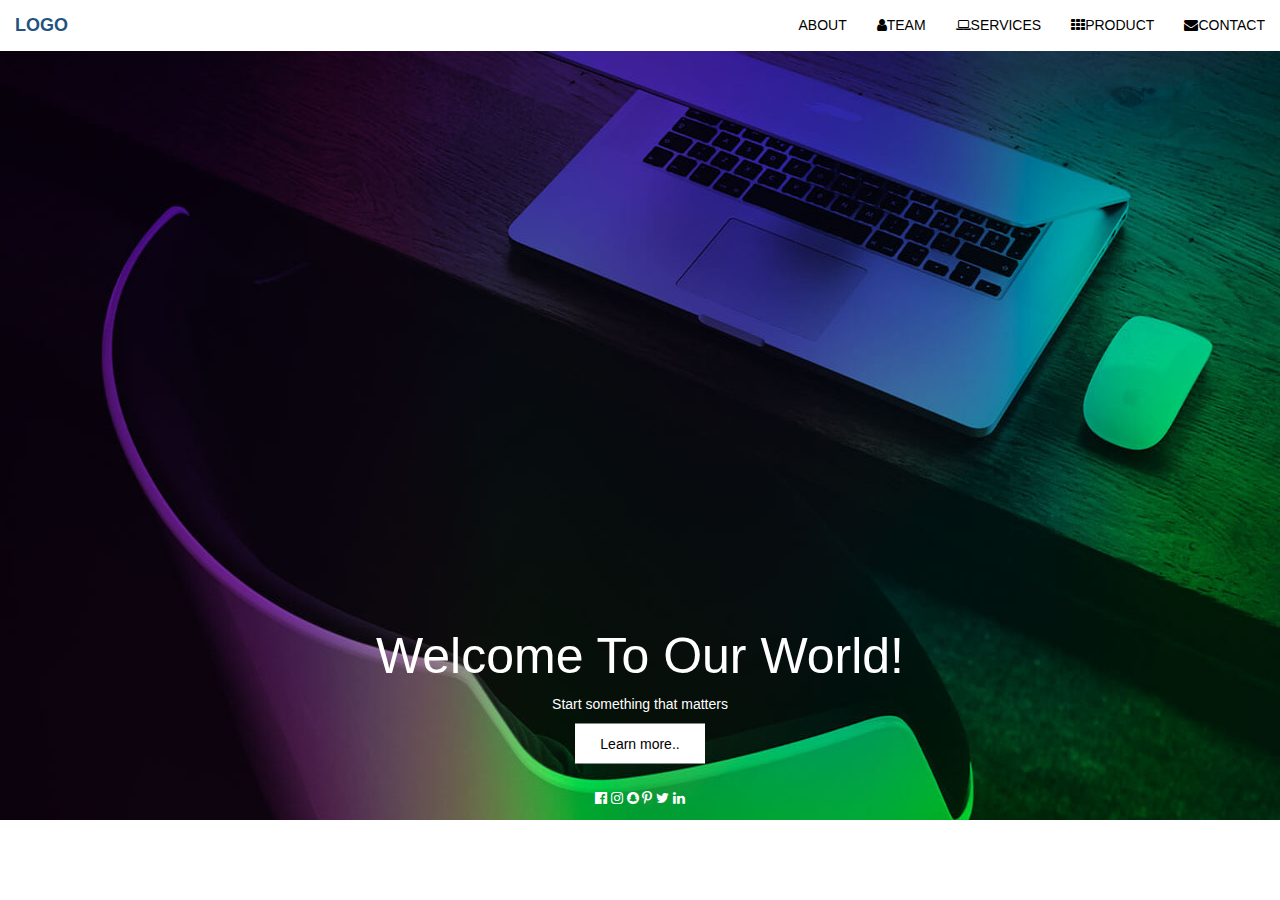
==== index.html @ 6061f88a "Refactored structure" ====
<!DOCTYPE html>
<html>

<head>
  <title>INFOUD</title>
  <meta charset="UTF-8">
  <link rel="stylesheet" href="css/style.css">
  <meta http-equiv="X-UA-Compatible" content="IE=edge">
  <meta name="viewport" content="width=device-width, initial-scale=1">
  <link href="css/bootstrap.min.css" rel="stylesheet">
  <link rel="stylesheet" href="https://cdnjs.cloudflare.com/ajax/libs/font-awesome/4.7.0/css/font-awesome.min.css">
</head>

<body>

  <header>
    <nav class="navbar navbar-fixed-top" style="background-color:white">
      <div class="container-fluid">

        <div class="navbar-header">
          <a class="navbar-brand" href="#">
            <strong>LOGO</a>
          </strong>
        </div>

        <ul class="nav navbar-nav navbar-right">

          <li class="active">
            <a href="#">ABOUT</a>
          </li>
          <li>
            <a href="#">
              <i class="fa fa-user"></i>TEAM</a>
          </li>
          <li>
            <a href="#">
              <i class="fa fa-laptop"></i>SERVICES</a>
          </li>
          <li>
            <a href="#">
              <i class="fa fa-th"></i>PRODUCT</a>
          </li>
          <li>
            <a href="html/contactus.html">
              <i class="fa fa-envelope"></i>CONTACT</a>
          </li>
        </ul>

      </div>
    </nav>
    <img class="image" src="images/compney.jpg" alt="company" width="1500" height="800">
    <div class="text-white" style="padding:48px">

      <h1 style="font-size:50px">Welcome To Our World!</h1>
      <p>Start something that matters</p>
      <button>Learn more..</button>



      <div style="padding:24px 48px">
        <i class="fa fa-facebook-official w3-hover-opacity"></i>
        <i class="fa fa-instagram w3-hover-opacity"></i>
        <i class="fa fa-snapchat w3-hover-opacity"></i>
        <i class="fa fa-pinterest-p w3-hover-opacity"></i>
        <i class="fa fa-twitter w3-hover-opacity"></i>
        <i class="fa fa-linkedin w3-hover-opacity"></i>
      </div>
    </div>
  </header>




  <script src="js/bootstrap.js"></script>
</body>

</html>
<!-- <!DOCTYPE html>
<html>

<head>
  <title>INFOUD</title>
  <meta charset="UTF-8">
  <link rel="stylesheet" href="d:/workspace/HtmlDemo/css/style.css">
  <meta http-equiv="X-UA-Compatible" content="IE=edge">
  <meta name="viewport" content="width=device-width, initial-scale=1">
  <link rel="stylesheet" href="https://maxcdn.bootstrapcdn.com/bootstrap/4.1.3/css/bootstrap.min.css">
  <link rel="stylesheet" href="https://cdnjs.cloudflare.com/ajax/libs/font-awesome/4.7.0/css/font-awesome.min.css">
</head>

<body>
  <div class="header">
    <a href="#default" class="logo">LOGO</a>
    <div class="header-right">
      <a href="#about">ABOUT</a>
      <a href="#team">
        <i class="fa fa-user"></i>TEAM</a>
      <a href="#servies">
        <i class="fa fa-laptop"></i>SERVICES</a>
      <a href="#product">
        <i class="fa fa-th"></i>PRODUCT</a>
      <a href="#contact">
        <i class="fa fa-envelope"></i>CONTACT</a>
    </div>
  </div>
 

  <header style="max-width:1500px;" id="home">
    <img class="image" src="d:/workspace/HtmlDemo/images/compney.jpg" alt="company" width="1500" height="800">
    <div class="text-white" style="padding:48px">

      <h1 style="font-size:50px">Welcome To Our World!</h1>
      <p>Start something that matters</p>
      <button>Learn more..</button>
   


    <div style="padding:24px 48px">
      <i class="fa fa-facebook-official w3-hover-opacity"></i>
      <i class="fa fa-instagram w3-hover-opacity"></i>
      <i class="fa fa-snapchat w3-hover-opacity"></i>
      <i class="fa fa-pinterest-p w3-hover-opacity"></i>
      <i class="fa fa-twitter w3-hover-opacity"></i>
      <i class="fa fa-linkedin w3-hover-opacity"></i>
    </div> </div>
   
  </header>



</body>

</html> -->
---- css/style.css ----
body {
  padding-top: 20px;
  padding-bottom: 20px;
}

.navbar {
  margin-bottom: 20px;
}

.navbar-fixed-top a{
  color: black;
}
.text-white
{
  text-align: center;
  position: absolute;
  top: 80%;
  left: 50%;
  transform: translate(-50%, -50%);
  color: white;
}
.text-white button {
  border: none;
  padding: 10px 25px;
  color: black;
  background-color: white;
  cursor: pointer;
}
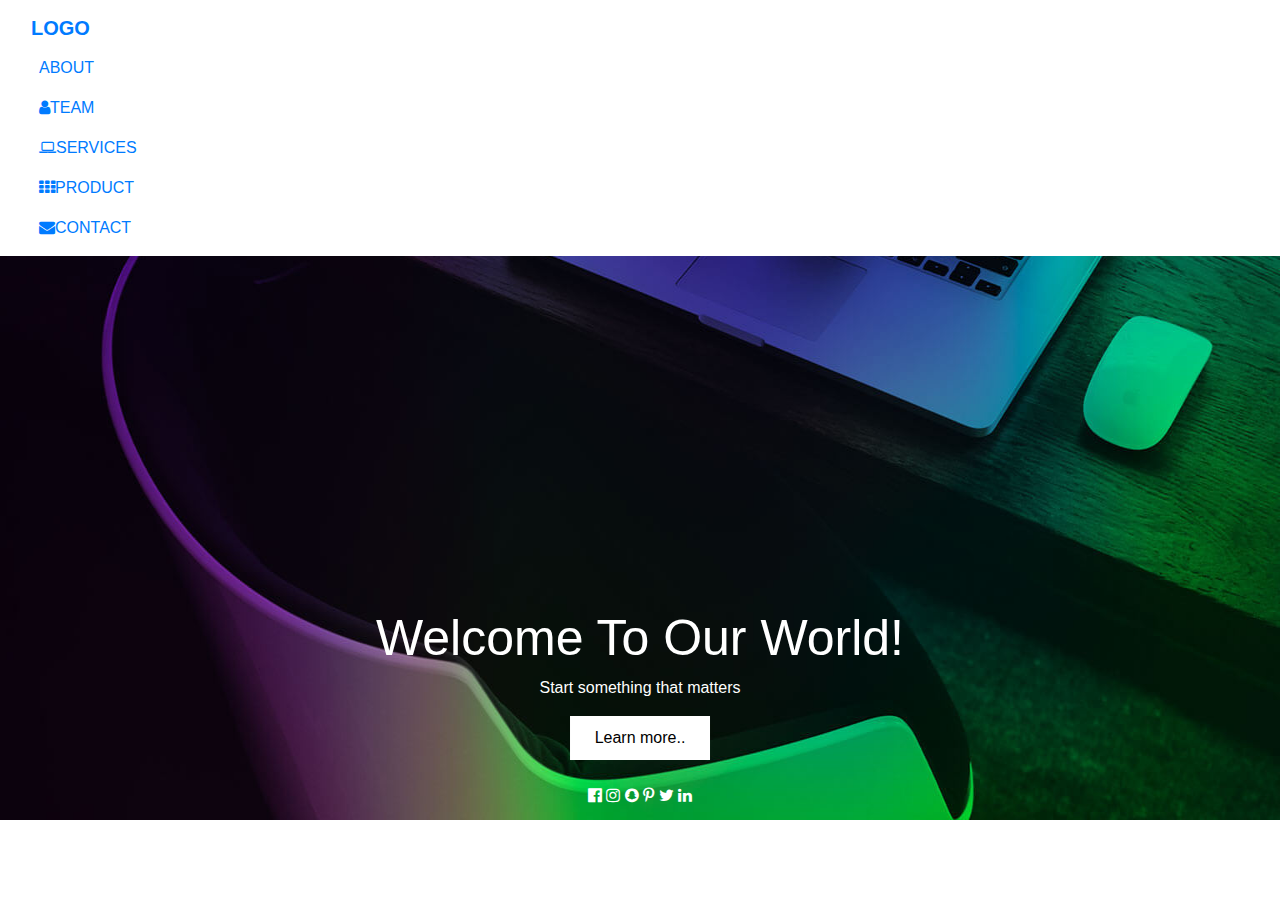
==== commit ef13132d: "changedHomePage" ====
--- a/index.html
+++ b/index.html
@@ -4,58 +4,52 @@
 <head>
   <title>INFOUD</title>
   <meta charset="UTF-8">
-  <link rel="stylesheet" href="css/style.css">
+  <link rel="stylesheet" href="/css/style.css">
   <meta http-equiv="X-UA-Compatible" content="IE=edge">
   <meta name="viewport" content="width=device-width, initial-scale=1">
-  <link href="css/bootstrap.min.css" rel="stylesheet">
+  <link href="/css/bootstrap.min.css" rel="stylesheet">
   <link rel="stylesheet" href="https://cdnjs.cloudflare.com/ajax/libs/font-awesome/4.7.0/css/font-awesome.min.css">
 </head>
 
 <body>
-
   <header>
-    <nav class="navbar navbar-fixed-top" style="background-color:white">
+    <nav class="navbar fixed-top scrolling-navbar" style="background-color:white">
       <div class="container-fluid">
-
         <div class="navbar-header">
           <a class="navbar-brand" href="#">
             <strong>LOGO</a>
           </strong>
         </div>
 
-        <ul class="nav navbar-nav navbar-right">
-
-          <li class="active">
-            <a href="#">ABOUT</a>
-          </li>
-          <li>
-            <a href="#">
+        <ul class="nav navbar-nav ml-auto w-100 justify-content-end">
+          <li class="nav-item">
+            <a class="nav-link" href="html/about.html">ABOUT</a>
+          </li >
+          <li class="nav-item">
+            <a class="nav-link" href="html/team.html">
               <i class="fa fa-user"></i>TEAM</a>
           </li>
-          <li>
-            <a href="#">
+            <li class="nav-item">
+            <a class="nav-link" href="html/work.html">
               <i class="fa fa-laptop"></i>SERVICES</a>
           </li>
-          <li>
-            <a href="#">
+          <li class="nav-item">
+            <a class="nav-link" href="html/product.html">
               <i class="fa fa-th"></i>PRODUCT</a>
           </li>
-          <li>
-            <a href="html/contactus.html">
+           <li class="nav-item">
+            <a class="nav-link" href="html/contactus.html">
               <i class="fa fa-envelope"></i>CONTACT</a>
           </li>
         </ul>
-
       </div>
     </nav>
+
     <img class="image" src="images/compney.jpg" alt="company" width="1500" height="800">
     <div class="text-white" style="padding:48px">
-
       <h1 style="font-size:50px">Welcome To Our World!</h1>
       <p>Start something that matters</p>
       <button>Learn more..</button>
-
-
 
       <div style="padding:24px 48px">
         <i class="fa fa-facebook-official w3-hover-opacity"></i>
@@ -71,7 +65,7 @@
 
 
 
-  <script src="js/bootstrap.js"></script>
+  <script src="/js/bootstrap.js"></script>
 </body>
 
 </html>
--- a/css/style.css
+++ b/css/style.css
@@ -7,9 +7,11 @@
   margin-bottom: 20px;
 }
 
-.navbar-fixed-top a{
-  color: black;
+.nav-link {
+  padding-right: .5rem !important;
+  padding-left: .5rem !important;
 }
+
 .text-white
 {
   text-align: center;
@@ -18,11 +20,21 @@
   left: 50%;
   transform: translate(-50%, -50%);
   color: white;
-}
-.text-white button {
+
+ }
+ .text-white button {
   border: none;
   padding: 10px 25px;
   color: black;
   background-color: white;
   cursor: pointer;
 }
+
+  .space{
+    margin-left: 2pc;
+  }
+#space{  margin-left: 9pc;
+}
+#card-space{
+  margin-left: 2pc;
+}
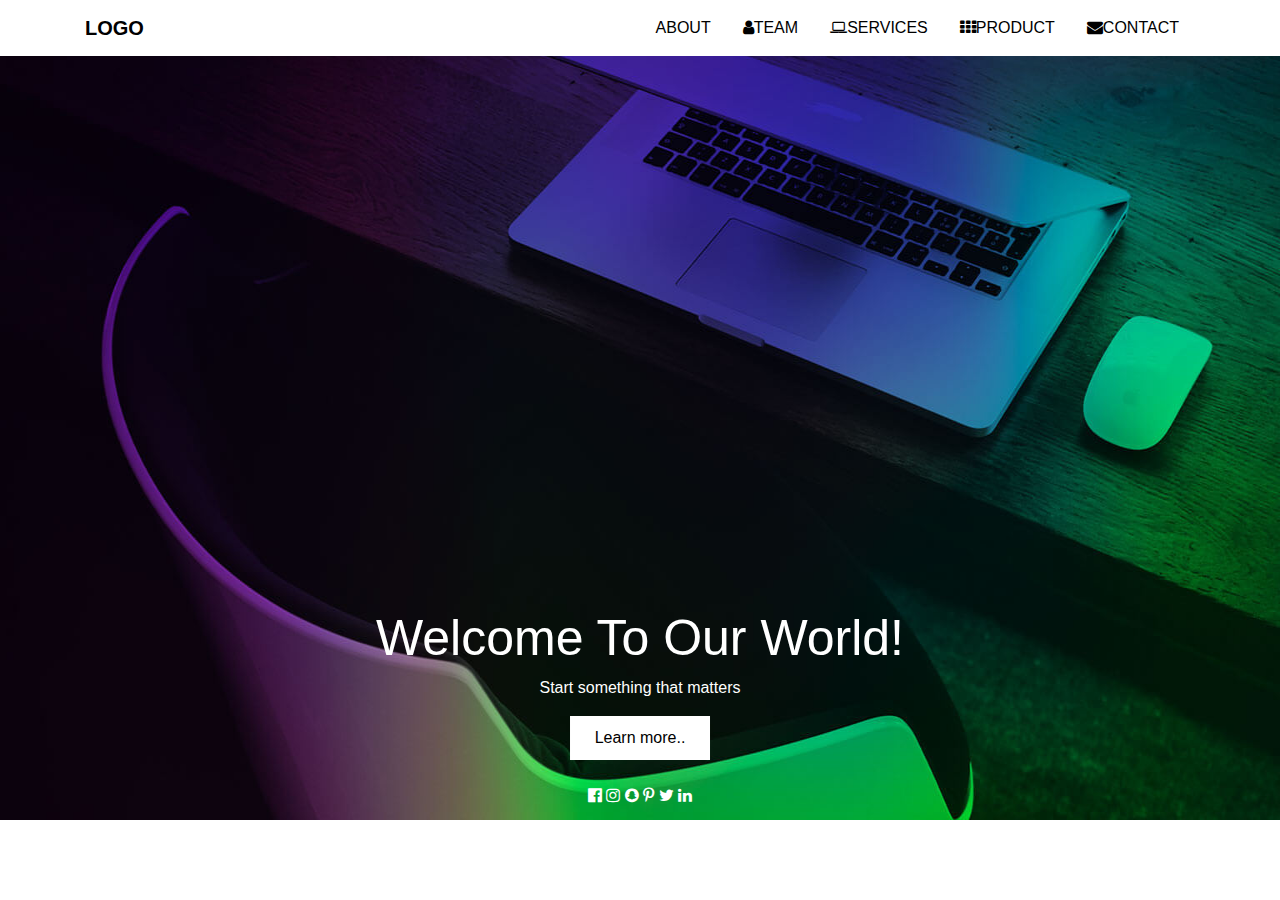
==== commit 0d860706: "DoneHomePage" ====
--- a/index.html
+++ b/index.html
@@ -8,22 +8,24 @@
   <meta http-equiv="X-UA-Compatible" content="IE=edge">
   <meta name="viewport" content="width=device-width, initial-scale=1">
   <link href="/css/bootstrap.min.css" rel="stylesheet">
-  <link rel="stylesheet" href="https://cdnjs.cloudflare.com/ajax/libs/font-awesome/4.7.0/css/font-awesome.min.css">
+<link rel="stylesheet" href="https://cdnjs.cloudflare.com/ajax/libs/font-awesome/4.7.0/css/font-awesome.min.css">
+<style>
+</style>
+
 </head>
 
 <body>
   <header>
-    <nav class="navbar fixed-top scrolling-navbar" style="background-color:white">
-      <div class="container-fluid">
-        <div class="navbar-header">
+    <nav class="navbar fixed-top scrolling-navbar bg-white">
+      <div class="container">
+       
           <a class="navbar-brand" href="#">
             <strong>LOGO</a>
           </strong>
-        </div>
-
-        <ul class="nav navbar-nav ml-auto w-100 justify-content-end">
-          <li class="nav-item">
-            <a class="nav-link" href="html/about.html">ABOUT</a>
+      
+        <ul class="nav ml-auto">
+          <li class="nav-item active">
+            <a class="nav-link" href="html/about.html">ABOUT<span class="sr-only">(current)</span></a>
           </li >
           <li class="nav-item">
             <a class="nav-link" href="html/team.html">
@@ -43,6 +45,7 @@
           </li>
         </ul>
       </div>
+ 
     </nav>
 
     <img class="image" src="images/compney.jpg" alt="company" width="1500" height="800">
--- a/css/style.css
+++ b/css/style.css
@@ -1,15 +1,15 @@
 body {
   padding-top: 20px;
   padding-bottom: 20px;
+  color: #212529;
 }
 
 .navbar {
   margin-bottom: 20px;
+  
 }
-
-.nav-link {
-  padding-right: .5rem !important;
-  padding-left: .5rem !important;
+.scrolling-navbar a{
+  color: #000;
 }
 
 .text-white
@@ -38,3 +38,8 @@
 #card-space{
   margin-left: 2pc;
 }
+
+#image{
+  margin-left: 3pc;
+}
+.navbar .container li.nav-item a { color: black; }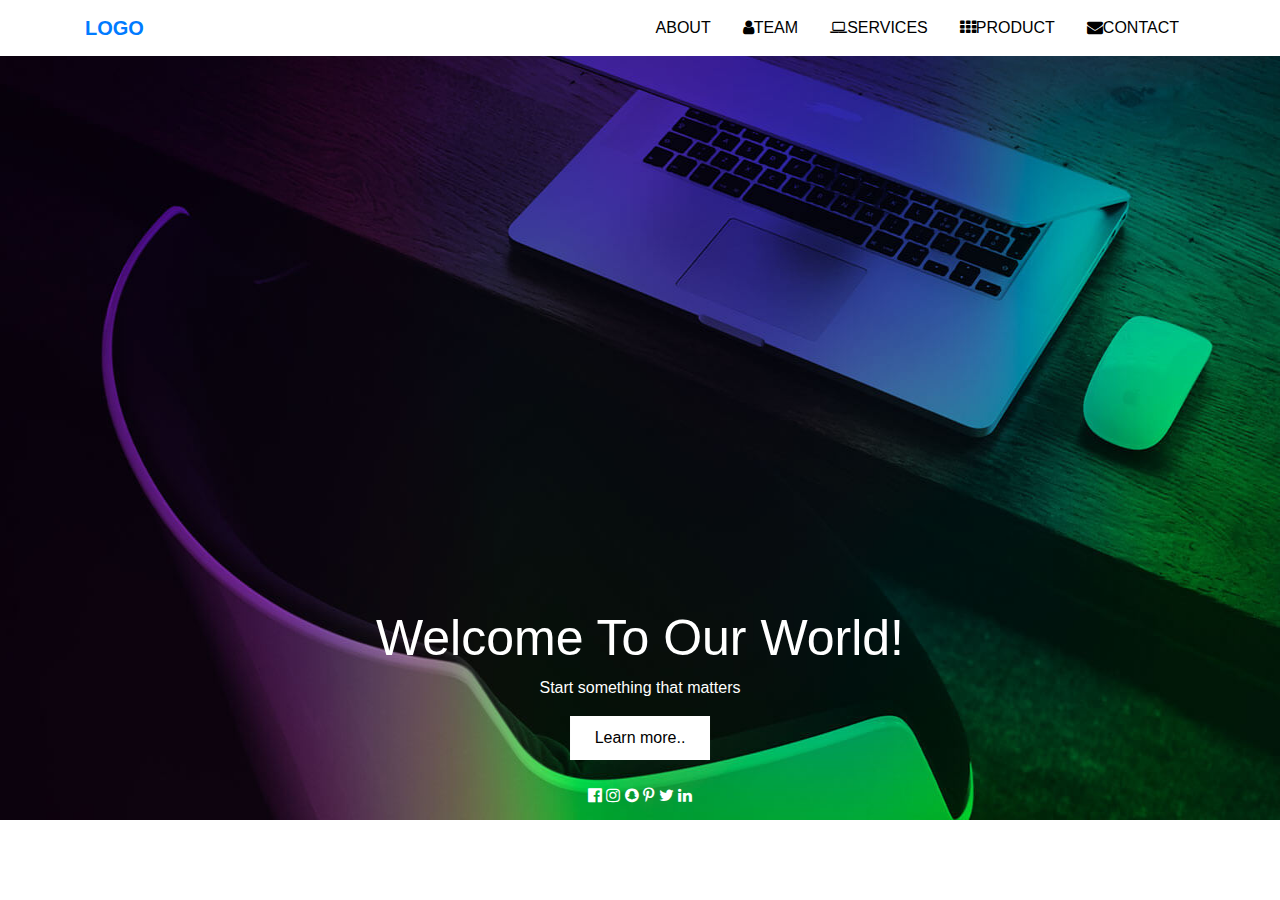
==== commit 0bfed58f: "Aboutpage done" ====
--- a/index.html
+++ b/index.html
@@ -1,6 +1,5 @@
 <!DOCTYPE html>
 <html>
-
 <head>
   <title>INFOUD</title>
   <meta charset="UTF-8">
@@ -21,7 +20,7 @@
        
           <a class="navbar-brand" href="#">
             <strong>LOGO</a>
-          </strong>
+            </strong>
       
         <ul class="nav ml-auto">
           <li class="nav-item active">
--- a/css/style.css
+++ b/css/style.css
@@ -7,9 +7,6 @@
 .navbar {
   margin-bottom: 20px;
   
-}
-.scrolling-navbar a{
-  color: #000;
 }
 
 .text-white
